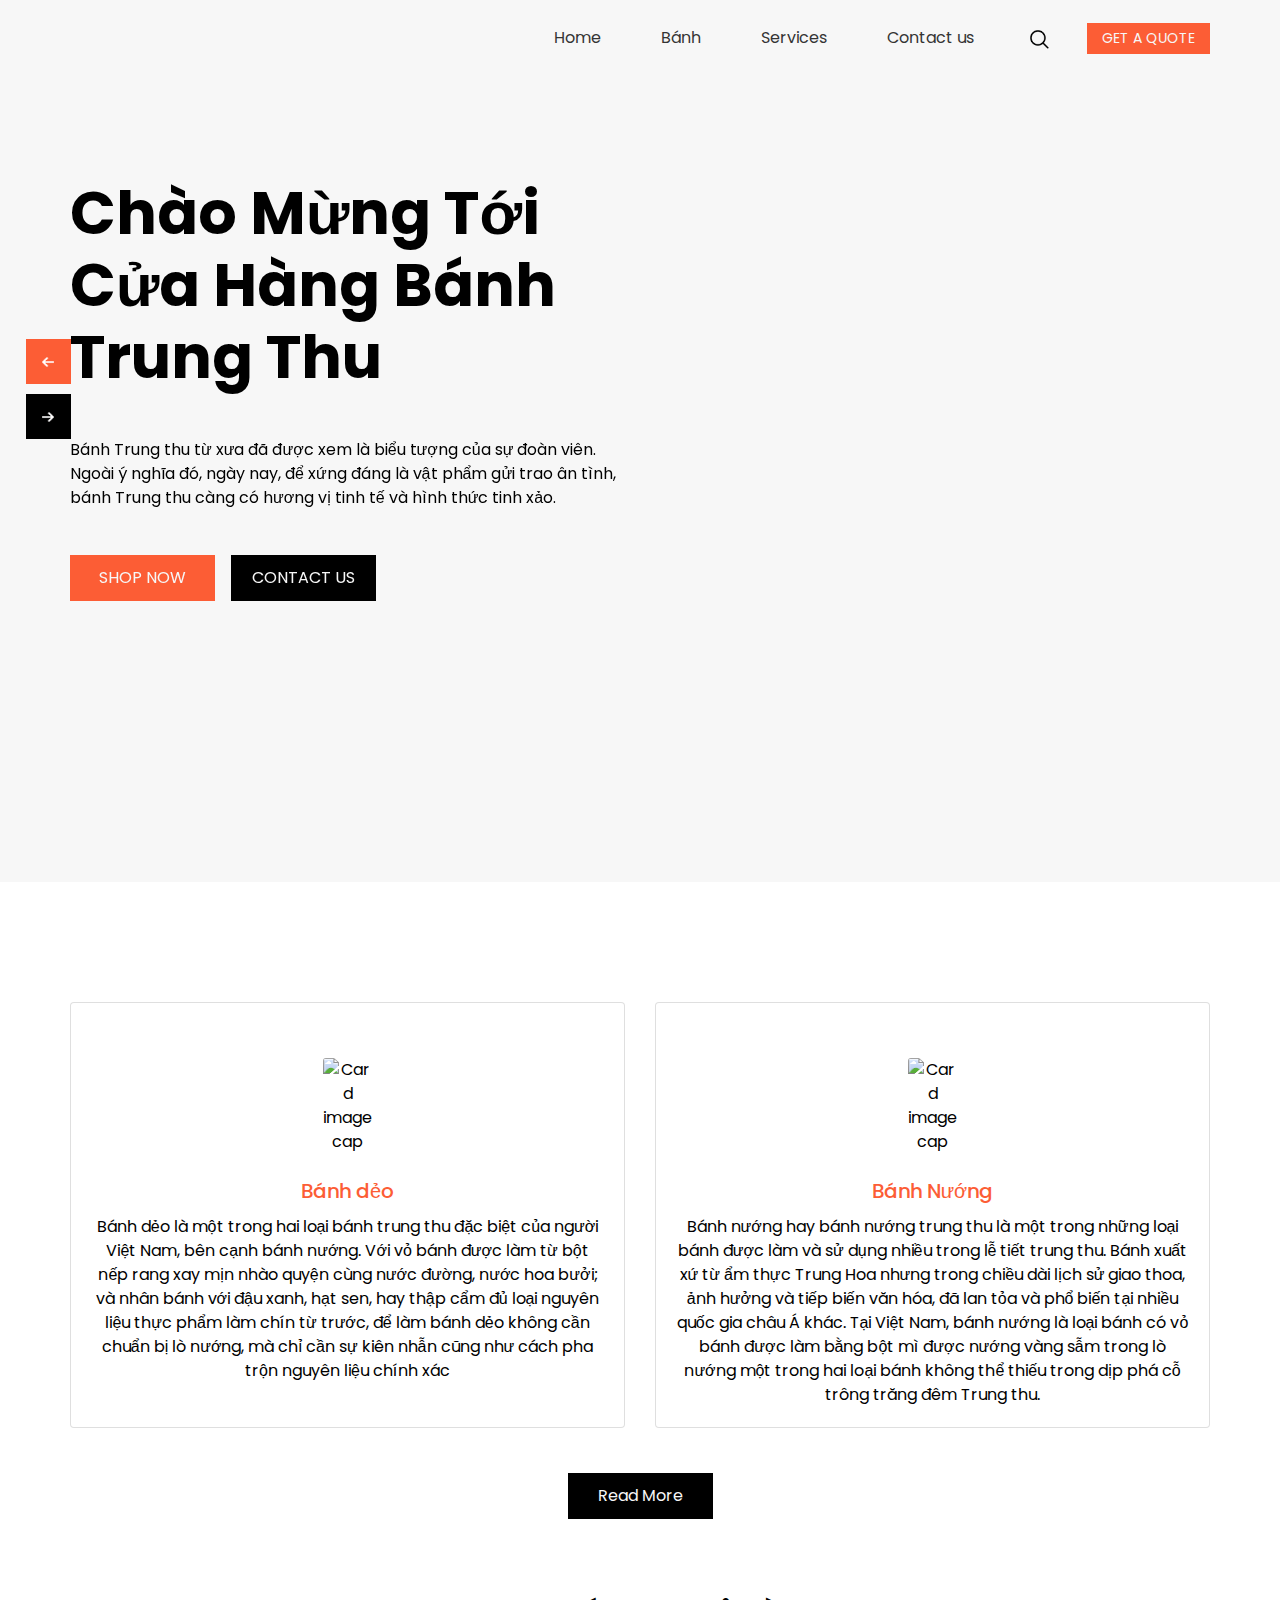
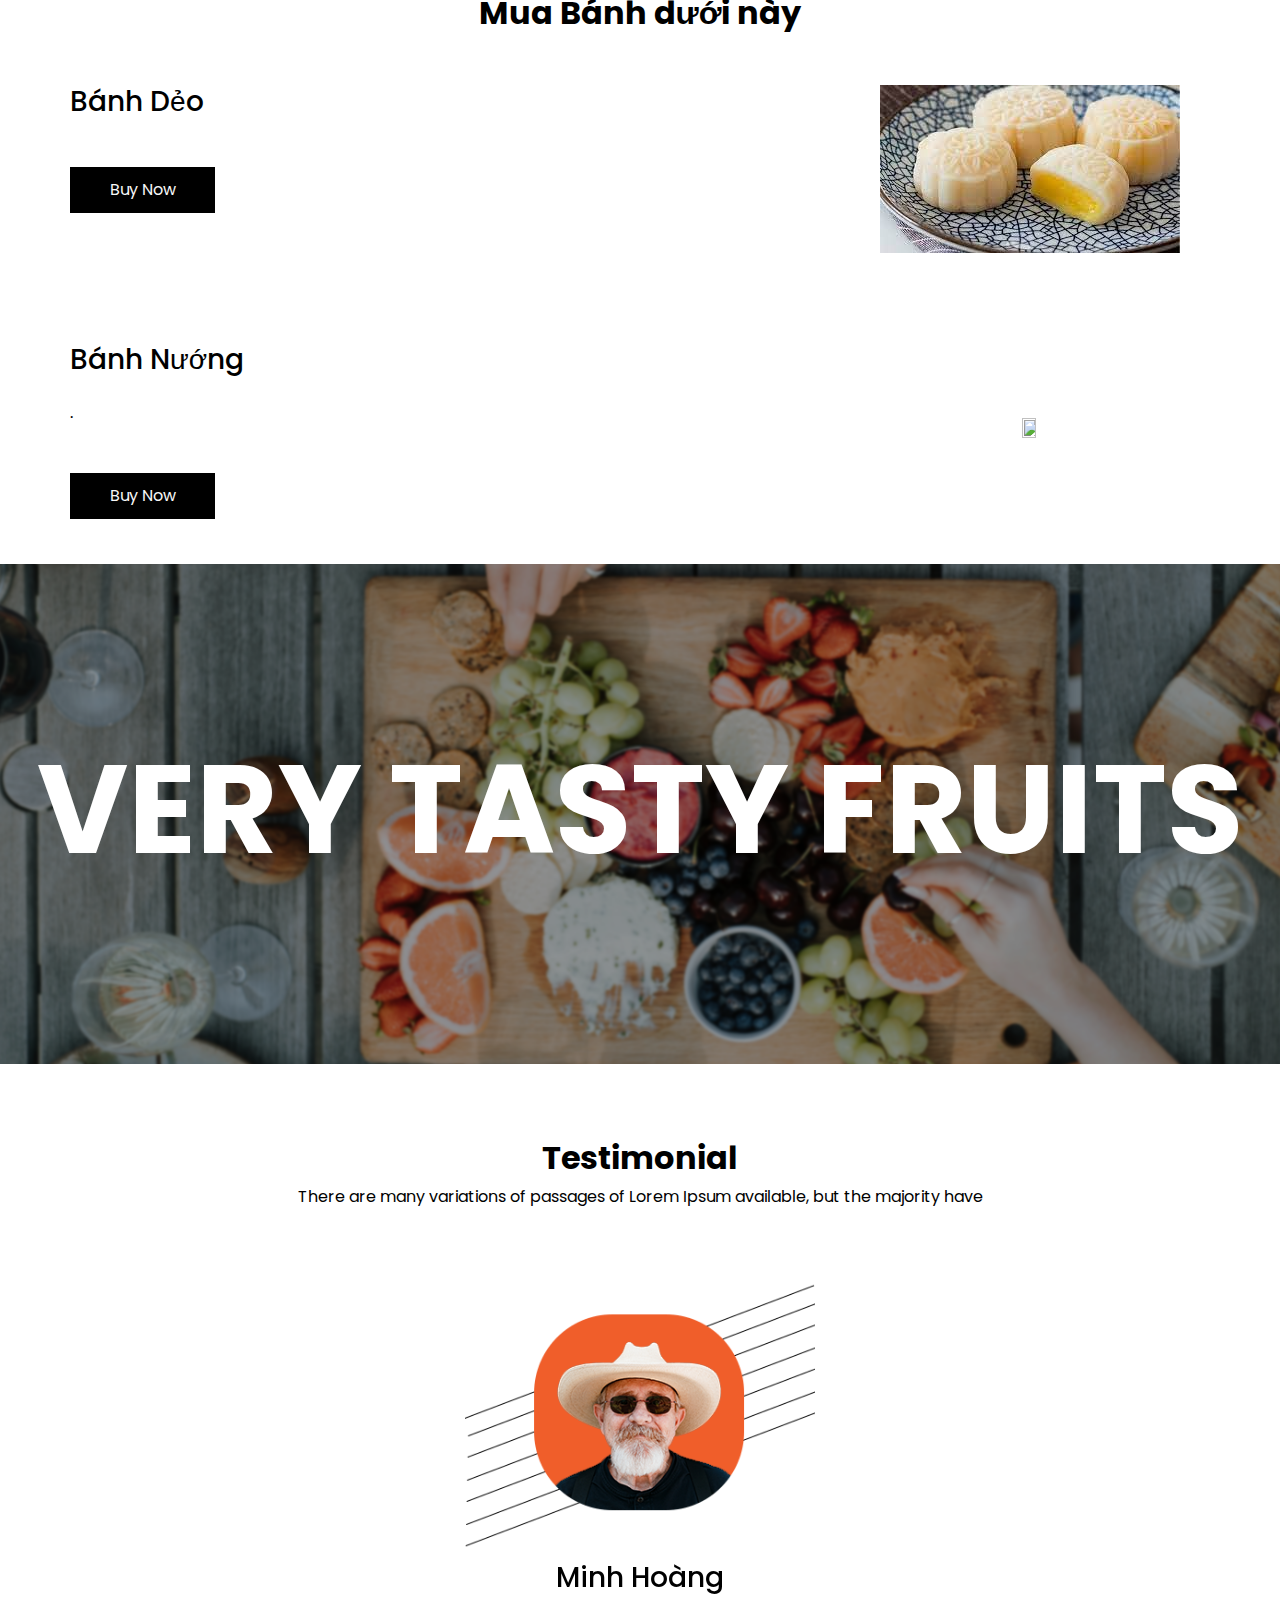
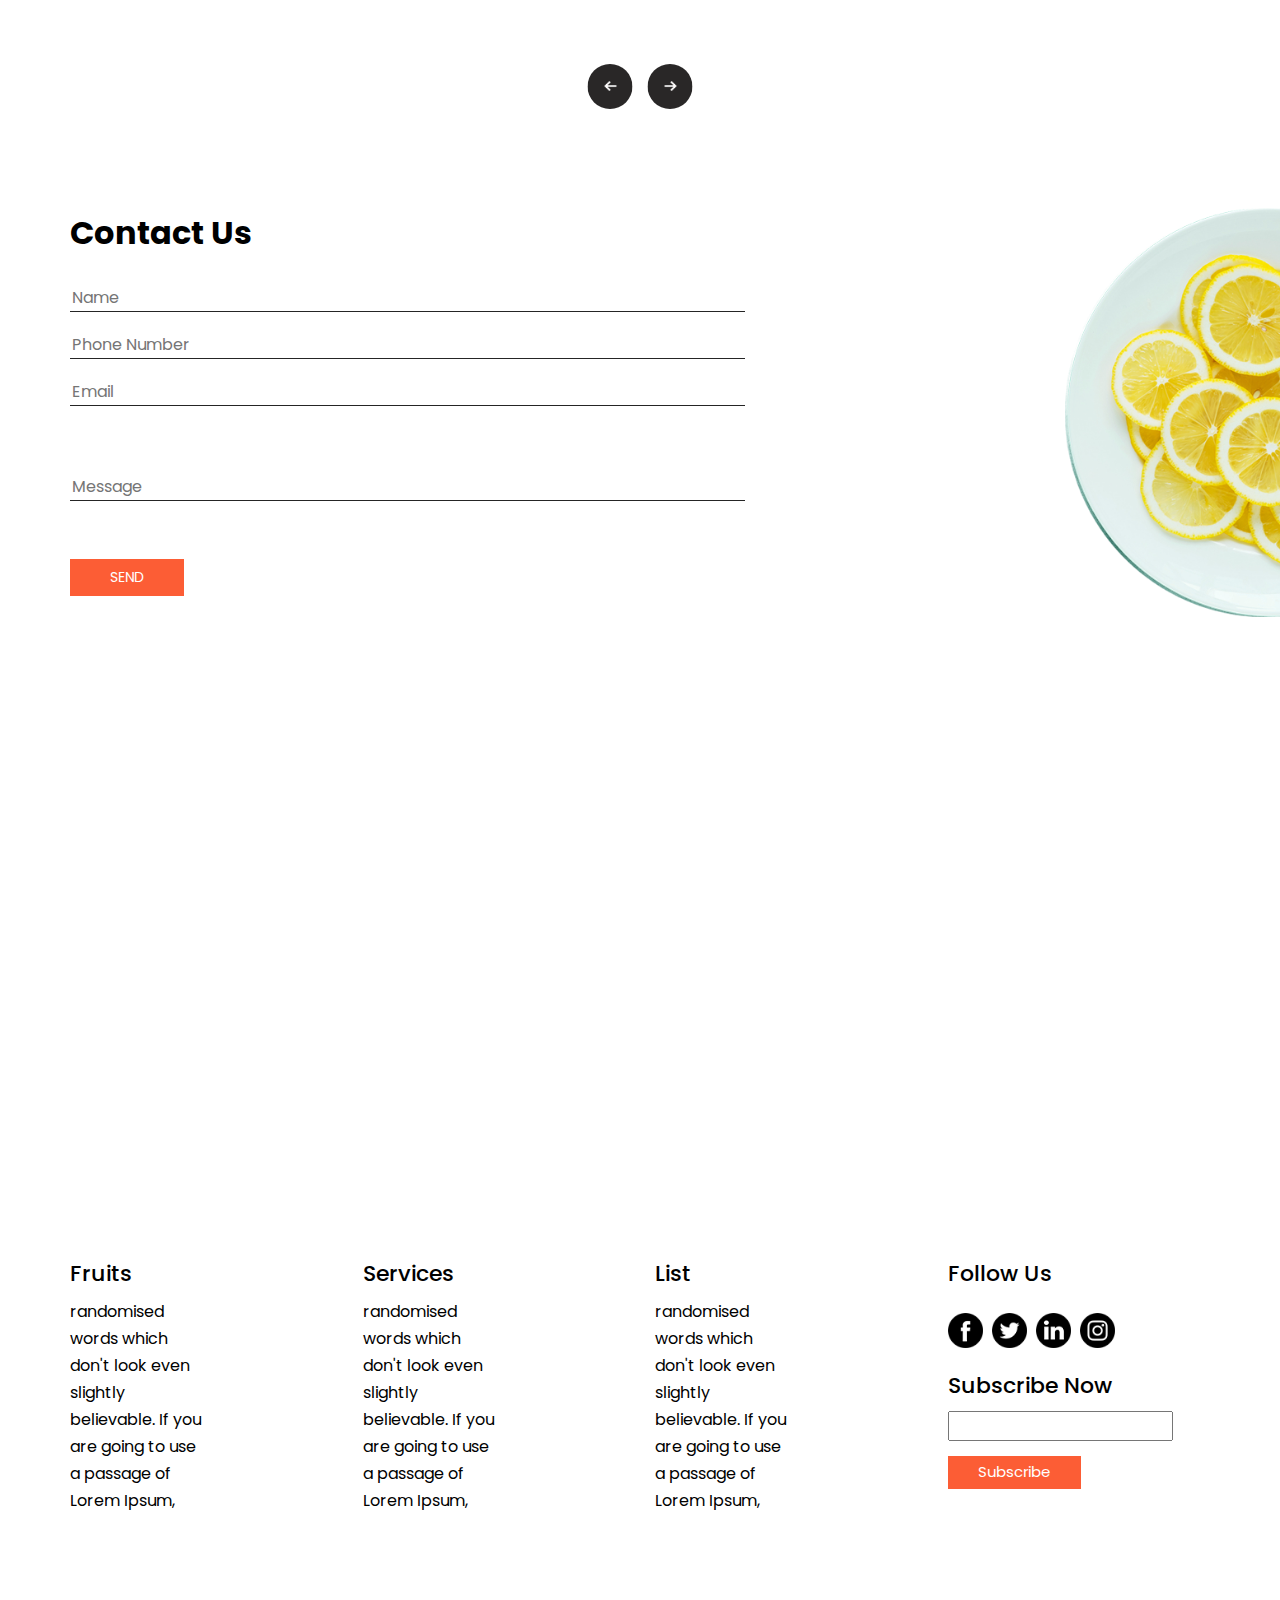
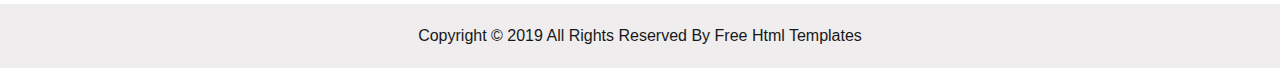
==== tropiko-html/index.html @ 0ce455b1 "new code ss11" ====
<!DOCTYPE html>
<html>

<head>
  <!-- Basic -->
  <meta charset="utf-8" />
  <meta http-equiv="X-UA-Compatible" content="IE=edge" />
  <!-- Mobile Metas -->
  <meta name="viewport" content="width=device-width, initial-scale=1, shrink-to-fit=no" />
  <!-- Site Metas -->
  <meta name="keywords" content="" />
  <meta name="description" content="" />
  <meta name="author" content="" />
  <link href="https://cdn.jsdelivr.net/npm/bootstrap@5.3.1/dist/css/bootstrap.min.css" rel="stylesheet"
    integrity="sha384-4bw+/aepP/YC94hEpVNVgiZdgIC5+VKNBQNGCHeKRQN+PtmoHDEXuppvnDJzQIu9" crossorigin="anonymous">
  <script src="https://cdn.jsdelivr.net/npm/bootstrap@5.3.1/dist/js/bootstrap.bundle.min.js"
    integrity="sha384-HwwvtgBNo3bZJJLYd8oVXjrBZt8cqVSpeBNS5n7C8IVInixGAoxmnlMuBnhbgrkm"
    crossorigin="anonymous"></script>


  <!-- slider stylesheet -->
  <link rel="stylesheet" type="text/css"
    href="https://cdnjs.cloudflare.com/ajax/libs/OwlCarousel2/2.1.3/assets/owl.carousel.min.css" />

  <!-- bootstrap core css -->
  <link rel="stylesheet" type="text/css" href="css/bootstrap.css" />

  <!-- fonts style -->
  <link href="https://fonts.googleapis.com/css?family=Poppins:400,700&display=swap" rel="stylesheet" />
  <!-- Custom styles for this template -->
  <link href="css/style.css" rel="stylesheet" />
  <!-- responsive style -->
  <link href="css/responsive.css" rel="stylesheet" />
</head>

<body>
  <div class="hero_area">
    <!-- header section strats -->
    <header class="header_section">
      <div class="container">
        <nav class="navbar navbar-expand-lg custom_nav-container pt-3">
          <a class="navbar-brand" href="index.html">

          </a>
          <button class="navbar-toggler" type="button" data-toggle="collapse" data-target="#navbarSupportedContent"
            aria-controls="navbarSupportedContent" aria-expanded="false" aria-label="Toggle navigation">
            <span class="navbar-toggler-icon"></span>
          </button>

          <div class="collapse navbar-collapse" id="navbarSupportedContent">
            <div class="d-flex ml-auto flex-column flex-lg-row align-items-center">
              <ul class="navbar-nav  ">
                <li class="nav-item active">
                  <a class="nav-link" href="index.html">Home <span class="sr-only">(current)</span></a>
                </li>
                <li class="nav-item">
                  <a class="nav-link" href="fruit.html"> Bánh</a>
                </li>
                <li class="nav-item">
                  <a class="nav-link" href="service.html"> Services </a>
                </li>
                <li class="nav-item">
                  <a class="nav-link" href="contact.html">Contact us</a>
                </li>
              </ul>
              <form class="form-inline my-2 my-lg-0 ml-0 ml-lg-4 mb-3 mb-lg-0">
                <button class="btn  my-2 my-sm-0 nav_search-btn" type="submit"></button>
              </form>
            </div>
            <div class="quote_btn-container ml-0 ml-lg-4 d-flex justify-content-center">
              <a href="">
                Get A quote
              </a>
            </div>
          </div>
        </nav>
      </div>
    </header>
    <!-- end header section -->
    <!-- slider section -->
    <section class=" slider_section position-relative">
      <div id="carouselExampleControls" class="carousel slide" data-ride="carousel">
        <div class="carousel-inner">
          <div class="carousel-item active">
            <div class="slider_item-box">
              <div class="slider_item-container">
                <div class="container">
                  <div class="row">
                    <div class="col-md-6">
                      <div class="slider_item-detail">
                        <div>
                          <h1>
                            Chào Mừng Tới <br />
                            Cửa Hàng Bánh Trung Thu
                          </h1>
                          <p>
                            Bánh Trung thu từ xưa đã được xem là biểu tượng của sự đoàn viên. Ngoài ý nghĩa đó, ngày
                            nay, để xứng đáng là vật phẩm gửi trao ân tình, bánh Trung thu càng có hương vị tinh tế và
                            hình thức tinh xảo.
                          </p>
                          <div class="d-flex">
                            <a href="" class="text-uppercase custom_orange-btn mr-3">
                              Shop Now
                            </a>
                            <a href="" class="text-uppercase custom_dark-btn">
                              Contact Us
                            </a>
                          </div>
                        </div>
                      </div>
                    </div>
                    <div class="col-md-6">
                      <div class="slider_img-box">
                        <div>
                          <img
                            src="https://designercomvn.s3.ap-southeast-1.amazonaws.com/wp-content/uploads/2017/08/26020137/nhan-thiet-ke-banner-trung-thu-gia-re-thu-hut-khach-hang8-768x432.jpg"
                            alt="" class="" />
                        </div>
                      </div>
                    </div>
                  </div>
                </div>
              </div>
            </div>
          </div>
          <div class="carousel-item">
            <div class="slider_item-box">
              <div class="slider_item-container">
                <div class="container">
                  <div class="row">
                    <div class="col-md-6">
                      <div class="slider_item-detail">
                        <div>
                          <h1>
                            Chào Mừng Tới <br />
                            Cửa Hàng Bánh Trung Thu
                          </h1>
                          <p>
                            Bánh Trung thu từ xưa đã được xem là biểu tượng của sự đoàn viên. Ngoài ý nghĩa đó, ngày
                            nay, để xứng đáng là vật phẩm gửi trao ân tình, bánh Trung thu càng có hương vị tinh tế và
                            hình thức tinh xảo.
                          </p>
                          <div class="d-flex">
                            <a href="" class="text-uppercase custom_orange-btn mr-3">
                              Shop Now
                            </a>
                            <a href="" class="text-uppercase custom_dark-btn">
                              Contact Us
                            </a>
                          </div>
                        </div>
                      </div>
                    </div>
                    <div class="col-md-6">
                      <div class="slider_img-box">
                        <div>
                          <img
                            src="https://media-cdn-v2.laodong.vn/Storage/NewsPortal/2022/9/7/1090088/Banh-Trung-Thu-16297.jpg"
                            alt="" class="" />
                        </div>
                      </div>
                    </div>
                  </div>
                </div>
              </div>
            </div>
          </div>
          <div class="carousel-item">
            <div class="slider_item-box">
              <div class="slider_item-container">
                <div class="container">
                  <div class="row">
                    <div class="col-md-6">
                      <div class="slider_item-detail">
                        <div>
                          <h1>
                            Chào Mừng Tới <br />
                            Cửa Hàng Bánh Trung Thu
                          </h1>
                          <p>
                            Bánh Trung thu từ xưa đã được xem là biểu tượng của sự đoàn viên. Ngoài ý nghĩa đó, ngày
                            nay, để xứng
                            đáng là vật phẩm gửi trao ân tình, bánh Trung thu càng có hương vị tinh tế và hình thức tinh
                            xảo.
                          </p>
                          <div class="d-flex">
                            <a href="" class="text-uppercase custom_orange-btn mr-3">
                              Shop Now
                            </a>
                            <a href="" class="text-uppercase custom_dark-btn">
                              Contact Us
                            </a>
                          </div>
                        </div>
                      </div>
                    </div>
                    <div class="col-md-6">
                      <div class="slider_img-box">
                        <div>
                          <img
                            src="https://photo-cms-tinnhanhchungkhoan.epicdn.me/w1200/Uploaded/2023/bpikpjik/2016_09_08/2_HQAZ.jpg"
                            alt="" class="" />
                        </div>
                      </div>
                    </div>
                  </div>
                </div>
              </div>
            </div>
          </div>
        </div>
        <div class="custom_carousel-control">
          <a class="carousel-control-prev" href="#carouselExampleControls" role="button" data-slide="prev">
            <span class="sr-only">Previous</span>
          </a>
          <a class="carousel-control-next" href="#carouselExampleControls" role="button" data-slide="next">
            <span class="sr-only">Next</span>
          </a>
        </div>
      </div>
    </section>

    <!-- end slider section -->
  </div>

  <!-- service section -->

  <section class="service_section layout_padding ">
    <div class="container">
      <div class=" layout_padding2">
        <div class="card-deck">
          <div class="card">
            <img class="card-img-top"
              src="https://designercomvn.s3.ap-southeast-1.amazonaws.com/wp-content/uploads/2017/08/26020137/nhan-thiet-ke-banner-trung-thu-gia-re-thu-hut-khach-hang8-768x432.jpg"
              alt="Card image cap" />
            <div class="card-body">
              <h5 class="card-title">Bánh dẻo</h5>
              <p class="card-text">
                Bánh dẻo là một trong hai loại bánh trung thu đặc biệt của người Việt Nam, bên cạnh bánh nướng. Với vỏ
                bánh được làm từ bột nếp rang xay mịn nhào quyện cùng nước đường, nước hoa bưởi; và nhân bánh với đậu
                xanh, hạt sen, hay thập cẩm đủ loại nguyên liệu thực phẩm làm chín từ trước, để làm bánh dẻo không cần
                chuẩn bị lò nướng, mà chỉ cần sự kiên nhẫn cũng như cách pha trộn nguyên liệu chính xác
              </p>
            </div>
          </div>
          <div class="card">
            <img class="card-img-top"
              src="https://huongvietmart.vn/wp-content/uploads/2022/06/anh-banh-trung-thu-dep-nhat-1.jpg"
              alt="Card image cap" />
            <div class="card-body">
              <h5 class="card-title">Bánh Nướng</h5>
              <p class="card-text">
                Bánh nướng hay bánh nướng trung thu là một trong những loại bánh được làm và sử dụng nhiều trong
                lễ tiết trung thu. Bánh xuất xứ từ ẩm thực Trung Hoa nhưng trong chiều dài lịch sử giao thoa, ảnh
                hưởng và tiếp biến văn hóa, đã lan tỏa và phổ biến tại nhiều quốc gia châu Á khác. Tại Việt Nam, bánh
                nướng là loại bánh có vỏ bánh được làm bằng bột mì được nướng vàng sẫm trong lò nướng một trong hai loại
                bánh không thể thiếu trong dịp phá cỗ trông trăng đêm Trung thu.
              </p>
            </div>
          </div>

        </div>
      </div>
      <div class="d-flex justify-content-center">
        <a href="" class="custom_dark-btn">
          Read More
        </a>
      </div>
    </div>
  </section>

  <!-- end service section -->

  <!-- fruits section -->

  <section class="fruit_section">
    <div class="container">
      <h2 class="custom_heading">Mua Bánh dưới này</h2>
      <div class="row layout_padding2">
        <div class="col-md-8">
          <div class="fruit_detail-box">
            <h3>
              Bánh Dẻo
            </h3>
            <p class="mt-4 mb-5">


            </p>
            <div>
              <a href="" class="custom_dark-btn">
                Buy Now
              </a>
            </div>
          </div>
        </div>
        <div class="col-md-4 d-flex justify-content-center align-items-center">
          <div class="fruit_img-box d-flex justify-content-center align-items-center">
            <img
              src="[data-uri]"
              alt="" class="banh-nuong" width="250px" />
          </div>
        </div>
      </div>
      <div class="row layout_padding2">
        <div class="col-md-8">
          <div class="fruit_detail-box">
            <h3>
              Bánh Nướng
            </h3>
            <p class="mt-4 mb-5">.

            </p>
            <div>
              <a href="" class="custom_dark-btn">
                Buy Now
              </a>
            </div>
          </div>
        </div>
        <div class="col-md-4 d-flex justify-content-center align-items-center">
          <div class="fruit_img-box d-flex justify-content-center ">
            <img src="https://huongvietmart.vn/wp-content/uploads/2022/06/anh-banh-trung-thu-dep-nhat-1.jpg" alt=""
              class="banh-deo" width="100px" />
          </div>
        </div>
      </div>

    </div>
  </section>

  <!-- end fruits section -->

  <!-- tasty section -->
  <section class="tasty_section">
    <div class="container_fluid">
      <h2>
        Very tasty fruits
      </h2>
    </div>
  </section>

  <!-- end tasty section -->

  <!-- client section -->

  <section class="client_section layout_padding">
    <div class="container">
      <h2 class="custom_heading">Testimonial</h2>
      <p class="custom_heading-text">
        There are many variations of passages of Lorem Ipsum available, but
        the majority have
      </p>
      <div>
        <div id="carouselExampleControls-2" class="carousel slide" data-ride="carousel">
          <div class="carousel-inner">
            <div class="carousel-item active">
              <div class="client_container layout_padding2">
                <div class="client_img-box">
                  <img src="images/client.png" alt="" />
                </div>
                <div class="client_detail">
                  <h3>
                    Minh Hoàng
                  </h3>
                  <p class="custom_heading-text">

                  </p>
                </div>
              </div>
            </div>
            <div class="carousel-item">
              <div class="client_container layout_padding2">
                <div class="client_img-box">
                  <img src="images/client.png" alt="" />
                </div>
                <div class="client_detail">
                  <h3>
                    Johnhex
                  </h3>
                  <p class="custom_heading-text">
                    There are many variations of passages of Lorem Ipsum
                    available, but the majority have suffered alteration in
                    some form, by injected humour, or randomised words which
                    don't look even sligh tly believable. If you are <br />
                    going to use a passage of Lorem Ipsum, you need to be sure
                  </p>
                </div>
              </div>
            </div>
            <div class="carousel-item">
              <div class="client_container layout_padding2">
                <div class="client_img-box">
                  <img src="images/client.png" alt="" />
                </div>
                <div class="client_detail">
                  <h3>
                    Johnhex
                  </h3>
                  <p class="custom_heading-text">
                    There are many variations of passages of Lorem Ipsum
                    available, but the majority have suffered alteration in
                    some form, by injected humour, or randomised words which
                    don't look even slightly believable. If you are <br />
                    going to use a passage of Lorem Ipsum, you need to be sure
                  </p>
                </div>
              </div>
            </div>
          </div>
          <div class="custom_carousel-control">
            <a class="carousel-control-prev" href="#carouselExampleControls-2" role="button" data-slide="prev">
              <span class="" aria-hidden="true"></span>
              <span class="sr-only">Previous</span>
            </a>
            <a class="carousel-control-next" href="#carouselExampleControls-2" role="button" data-slide="next">
              <span class="" aria-hidden="true"></span>
              <span class="sr-only">Next</span>
            </a>
          </div>

        </div>
      </div>
    </div>
  </section>

  <!-- end client section -->

  <!-- contact section -->
  <section class="contact_section layout_padding">
    <div class="container">
      <h2 class="font-weight-bold">
        Contact Us
      </h2>
      <div class="row">
        <div class="col-md-8 mr-auto">
          <form action="">
            <div class="contact_form-container">
              <div>
                <div>
                  <input type="text" placeholder="Name">
                </div>
                <div>
                  <input type="text" placeholder="Phone Number">
                </div>
                <div>
                  <input type="email" placeholder="Email">
                </div>

                <div class="mt-5">
                  <input type="text" placeholder="Message">
                </div>
                <div class="mt-5">
                  <button type="submit">
                    send
                  </button>
                </div>
              </div>

            </div>

          </form>
        </div>
      </div>
    </div>
  </section>
  <!-- end contact section -->


  <!-- map section -->
  <section class="map_section">
    <div id="map" class="h-100 w-100 ">
    </div>
  </section>

  <!-- end map section -->

  <section class="info_section layout_padding">
    <div class="container">
      <div class="row">
        <div class="col-md-3">
          <h5>
            Fruits
          </h5>
          <ul>
            <li>
              randomised
            </li>
            <li>
              words which
            </li>
            <li>
              don't look even
            </li>
            <li>
              slightly
            </li>
            <li>
              believable. If you
            </li>
            <li>
              are going to use
            </li>
            <li>
              a passage of
            </li>
            <li>
              Lorem Ipsum,
            </li>
          </ul>
        </div>
        <div class="col-md-3">
          <h5>
            Services
          </h5>
          <ul>
            <li>
              randomised
            </li>
            <li>
              words which
            </li>
            <li>
              don't look even
            </li>
            <li>
              slightly
            </li>
            <li>
              believable. If you
            </li>
            <li>
              are going to use
            </li>
            <li>
              a passage of
            </li>
            <li>
              Lorem Ipsum,
            </li>
          </ul>
        </div>
        <div class="col-md-3">
          <h5>
            List
          </h5>
          <ul>
            <li>
              randomised
            </li>
            <li>
              words which
            </li>
            <li>
              don't look even
            </li>
            <li>
              slightly
            </li>
            <li>
              believable. If you
            </li>
            <li>
              are going to use
            </li>
            <li>
              a passage of
            </li>
            <li>
              Lorem Ipsum,
            </li>
          </ul>
        </div>
        <div class="col-md-3">
          <div class="social_container">
            <h5>
              Follow Us
            </h5>
            <div class="social-box">
              <a href="">
                <img src="images/fb.png" alt="">
              </a>

              <a href="">
                <img src="images/twitter.png" alt="">
              </a>
              <a href="">
                <img src="images/linkedin.png" alt="">
              </a>
              <a href="">
                <img src="images/instagram.png" alt="">
              </a>
            </div>
          </div>
          <div class="subscribe_container">
            <h5>
              Subscribe Now
            </h5>
            <div class="form_container">
              <form action="">
                <input type="email">
                <button type="submit">
                  Subscribe
                </button>
              </form>
            </div>
          </div>
        </div>
      </div>
    </div>
  </section>



  <!-- footer section -->
  <section class="container-fluid footer_section">
    <p>
      Copyright &copy; 2019 All Rights Reserved By
      <a href="https://html.design/">Free Html Templates</a>
    </p>
  </section>
  <!-- footer section -->

  <script type="text/javascript" src="js/jquery-3.4.1.min.js"></script>
  <script type="text/javascript" src="js/bootstrap.js"></script>

  <script>
    // This example adds a marker to indicate the position of Bondi Beach in Sydney,
    // Australia.
    function initMap() {
      var map = new google.maps.Map(document.getElementById('map'), {
        zoom: 11,
        center: {
          lat: 40.645037,
          lng: -73.880224
        },
      });

      var image = 'images/maps-and-flags.png';
      var beachMarker = new google.maps.Marker({
        position: {
          lat: 40.645037,
          lng: -73.880224
        },
        map: map,
        icon: image
      });
    }
  </script>
  <!-- google map js -->
  <script src="https://maps.googleapis.com/maps/api/js?key=AIzaSyA8eaHt9Dh5H57Zh0xVTqxVdBFCvFMqFjQ&callback=initMap">
  </script>
  <!-- end google map js -->
</body>

</html>
---- tropiko-html/css/style.css ----
body {
  font-family: 'Poppins', sans-serif;
  color: #000000;
  background-color: #ffffff;
}

.layout_padding {
  padding: 75px 0;
}

.layout_padding2 {
  padding: 45px 0;
}

.layout_padding2-top {
  padding-top: 45px;
}


.layout_padding2-bottom {
  padding-bottom: 45px;
}

.layout_padding-top {
  padding-top: 75px;
}

.layout_padding-bottom {
  padding-bottom: 75px;
}


.custom_dark-btn,
.custom_orange-btn {
  display: inline-block;
  padding: 10px 0;
  text-align: center;
  width: 145px;
  outline: none;
  color: #f7f7f7;
  border: 1px solid transparent;
}

.custom_dark-btn {
  background-color: #000000;
}

.custom_dark-btn:hover {
  border: 1px solid #000000;
  color: #000000;
  background-color: transparent;
}

.custom_orange-btn {
  background-color: #fc5d35;
}

.custom_orange-btn:hover {
  border: 1px solid #fc5d35;
  color: #fc5d35;
  background-color: transparent;
}

.custom_heading {
  text-align: center;
  font-weight: bold;
}

.custom_heading-text {
  text-align: center;
}


/*header section*/
.hero_area {
  height: 98vh;
  background-color: #f7f7f7;
}

.hero_area.sub_pages {
  height: auto;
}

.header_section {}

.header_section .container-fluid {
  padding-right: 25px;
  padding-left: 25px;
}

.header_section .nav_container {
  margin: 0 auto;
}

.custom_nav-container.navbar-expand-lg .navbar-nav .nav-link {
  padding: 10px 30px;
  color: #343434;
  text-align: center
}

a,
a:hover,
a:focus {
  text-decoration: none;
}

a:hover,
a:focus {
  color: initial;
}

.btn,
.btn:focus {
  outline: none !important;
  box-shadow: none;
}



.navbar-brand,
.navbar-brand:hover {
  text-transform: uppercase;
  font-weight: bold;
  font-size: 24px;
  color: #fafcfd;
}

.custom_nav-container .nav_search-btn {
  background-image: url(../images/search-icon.png);

  background-size: 22px;
  background-repeat: no-repeat;
  background-position-y: 7px;
  width: 35px;
  height: 35px;
  padding: 0;
  border: none;
}

.navbar-brand {
  display: flex;
  align-items: center;
}

.navbar-brand img {
  width: 45px;
  margin-right: 5px;
}

.navbar-brand span {
  font-size: 20px;
  font-weight: 700;
  color: #2e2e2d;
  margin-top: 5px;
}

.custom_nav-container {
  z-index: 99999;
  padding: 15px 0;
}

.custom_nav-container .navbar-toggler {
  outline: none;
}

.custom_nav-container .navbar-toggler .navbar-toggler-icon {
  background-image: url(../images/menu.png);
  background-size: 55px;
}

.quote_btn-container a {
  display: inline-block;
  padding: 5px 15px;
  background-color: #fc5d35;
  color: #f7f7f7;
  font-size: 14px;
  text-transform: uppercase;
}

/*end header section*/

/* slider section */
.slider_section {
  padding-top: 8%;
}

.slider_item-box {
  width: 100%;
  height: 100%;
}

.slider_item-box .container {
  height: 100%;
}

.slider_img-box {
  width: 85%;
  margin: 0 auto;
}

.slider_img-box img {
  width: 100%;
}

.slider_item-container {
  display: flex;
  align-items: center;
  width: 100%;
  height: 100%;
  background-repeat: no-repeat;
}

.slider_item-container .slider_item-detail {}

.slider_item-detail h1 {
  font-weight: 700;
  font-size: 60px;
  width: 95%;
}

.slider_item-detail p {
  margin: 45px 0;
}

.slider_call-btn {
  display: inline-block;
  padding: 8px 20px;
  background-color: #edb040;
  color: #fefdfd;
  border-radius: 20px;
}

.slider_section #carouselExampleControls,
.carousel-inner,
.carousel-item {
  height: 100%;
}

.slider_section .custom_carousel-control {
  position: absolute;
  top: 50%;
  left: 2%;
  width: 105px;
  transform: translateY(-50%);
}

.slider_section .custom_carousel-control .carousel-control-prev,
.slider_section .custom_carousel-control .carousel-control-next {
  margin: 10px 0;
  position: relative;
  width: 45px;
  height: 45px;
  border: none;
  opacity: 1;
  background-repeat: no-repeat;
  background-size: 12px;
  background-position: center;
}

.slider_section .custom_carousel-control .carousel-control-prev {
  background-image: url(../images/prev.png);
  background-color: #fc5d35;
}

.slider_section .custom_carousel-control .carousel-control-next {
  background-image: url(../images/next.png);
  background-color: #000000;
}

/* end slider section */


/* service section */
.service_section .card .card-img-top {
  width: 50px;
  margin: 55px auto 5px auto;
}

.service_section .card {
  text-align: center;
  box-sizing: border-box;
  position: relative;
}

.service_section .card .card-title {
  color: #fc5d35;

}

.service_section .card::after {
  content: "";
  position: absolute;
  width: 100%;
  height: 7px;
  background-color: transparent;
}

.service_section .card:hover {
  cursor: pointer;
  border: none;
  border-radius: 0;
  -webkit-box-shadow: 0px 1px 4px 0px rgba(0, 0, 0, 0.2);
  -moz-box-shadow: 0px 1px 4px 0px rgba(0, 0, 0, 0.2);
  box-shadow: 0px 1px 4px 0px rgba(0, 0, 0, 0.2);

}

.service_section .card:hover::after {
  background-color: #fc5d35;
}

/* end service section */






/* tasty section */

.tasty_section {
  width: 100%;
  height: 500px;
  background-image: url(../images/tasty-image.png);
  background-repeat: no-repeat;
  background-size: cover;
  display: flex;
  justify-content: center;
  align-items: center;

}

.tasty_section h2 {
  font-size: 125px;
  text-align: center;
  font-weight: bold;
  color: #ffffff;
  text-transform: uppercase;
}

/* end tasty section */

/* client section */
.client_container {
  display: flex;
  flex-direction: column;
  justify-content: center;
  align-items: center;
}

.client_img-box {
  width: 350px;
}

.client_img-box img {
  width: 100%
}

.client_container h3 {
  text-align: center;
  margin-bottom: 25px;
}


.client_section .custom_carousel-control {
  position: absolute;
  top: 100%;
  left: 50%;
  width: 105px;
  transform: translateX(-50%);
}

.client_section .custom_carousel-control .carousel-control-prev,
.client_section .custom_carousel-control .carousel-control-next {
  width: 45px;
  height: 45px;
  border: none;
  border-radius: 100%;
  opacity: 1;
  background-repeat: no-repeat;
  background-size: 12px;
  background-position: center;
  background-color: #292727;
}

.client_section .custom_carousel-control .carousel-control-prev:hover,
.client_section .custom_carousel-control .carousel-control-next:hover {
  background-color: #fc5d35;
}

.client_section .custom_carousel-control .carousel-control-prev {
  background-image: url(../images/prev.png);
}

.client_section .custom_carousel-control .carousel-control-next {
  background-image: url(../images/next.png);
}

/* end client section */

/* contact section */

.contact_section {
  background-image: url(../images/orange-dish.png);
  background-repeat: no-repeat;
  background-size: 215px;
  background-position: right center;
}

.contact_section input {
  border: none;
  outline: none;
  border-bottom: .8px solid #252525;
  width: 90%;
  margin: 10px 0;
}

.contact_form-container {
  padding: 15px 0 15px 0;

}

.contact_form-container button {
  border: none;
  background-color: #fc5d35;
  color: #fff;
  padding: 8px 40px;
  text-transform: uppercase;
  font-size: 14px;
}


/* contact section */

/* map section */
.map_section {
  height: 500px;
}


/* end map section */

/* info section */
.info_section ul {
  padding: 0;
}

.info_section ul li {
  list-style-type: none;
  margin: 3px 0;

}

.info_section h5 {
  margin-bottom: 12px;
  font-size: 22px;
}

.info_section .social-box {
  margin: 25px 0;
}

.info_section .social-box img {
  width: 35px;
  margin-right: 5px;
}

.info_section .form_container input {
  width: 225px;
  height: 30px;
}

.info_section .form_container button {
  background-color: #fc5d35;
  border: none;
  outline: none;
  color: #fff;
  padding: 5px 30px;
  margin-top: 15px;
  font-size: 15px;
}

/* end info section */


/* footer section*/

.footer_section {
  background-color: #efeded;
  padding: 20px 0;
  font-family: "Roboto", sans-serif;
}

.footer_section p {
  color: #191818;
  margin: 0;
  text-align: center;
}

.footer_section a {
  color: #191818;
}

/* end footer section*/

.banh-deo {
  width: 85%;
  height: 10%;
}
.col-md-4 d-flex justify-content-center align-items-center{
  width: 100px;
  height: 500px;
}


.banh-nuong{
  width: 100%;
  height: 100%;
}
---- tropiko-html/css/responsive.css ----
@media (max-width: 1120px) {
    .hero_area {
        height: auto;
    }

    .slider_section {
        padding: 50px 0;

    }
}

@media (max-width: 992px) {
    .custom_nav-container .nav_search-btn {
        background-position: center;
    }

    .service_section .card-deck {

        flex-direction: column;

    }

    .service_section .card-deck .card {
        margin-bottom: 25px;
    }
}

@media (max-width: 768px) {

    .slider_img-box {

        width: 85%;
        margin: 65px auto;

    }

    .slider_section .custom_carousel-control {

        position: absolute;
        top: 100%;
        left: 50%;
        width: 105px;
        transform: translate(-50%, -50%);
        display: flex;
        justify-content: space-between;

    }

    .fruit_section .fruit_detail-box {

        margin-bottom: 40px;
        text-align: center;

    }

    .fruit_detail-box>div {

        display: flex;
        justify-content: center;

    }

    .contact_section {
        background-size: 105px;
    }

    .contact_section input {

        background-color: transparent;

    }

    .info_section .col-md-3 {
        text-align: center;
    }

    .info_section .col-md-3:not(:nth-last-child(1)) {

        margin-bottom: 35px;
    }

    .tasty_section h2 {

        font-size: 80px;
    }
}

@media (max-width: 576px) {
    .slider_item-container .slider_item-detail {

        text-align: center;

    }

    .slider_item-container .slider_item-detail .d-flex {

        justify-content: center;

    }
}

@media (max-width: 480px) {}

@media (max-width: 400px) {}

@media (max-width: 360px) {}

@media (min-width: 1200px) {
    .container {
        max-width: 1170px;
    }

}
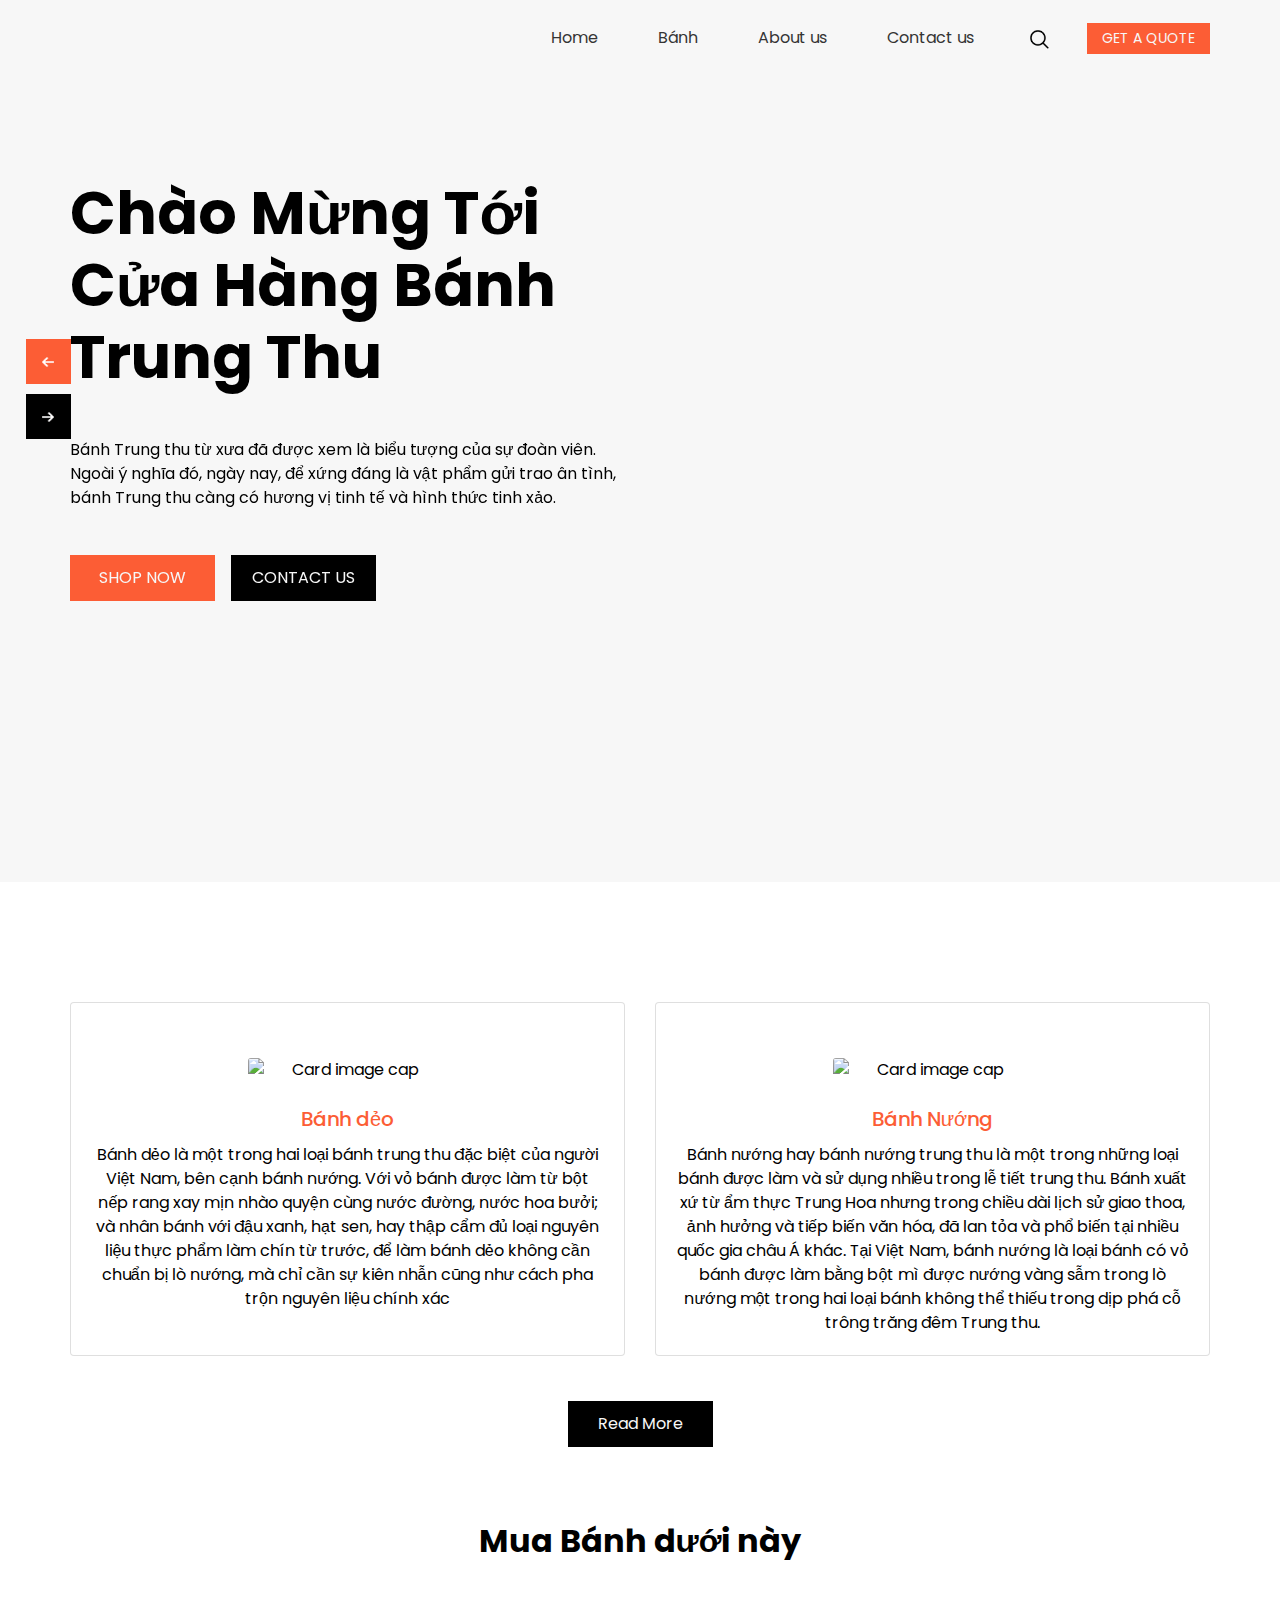
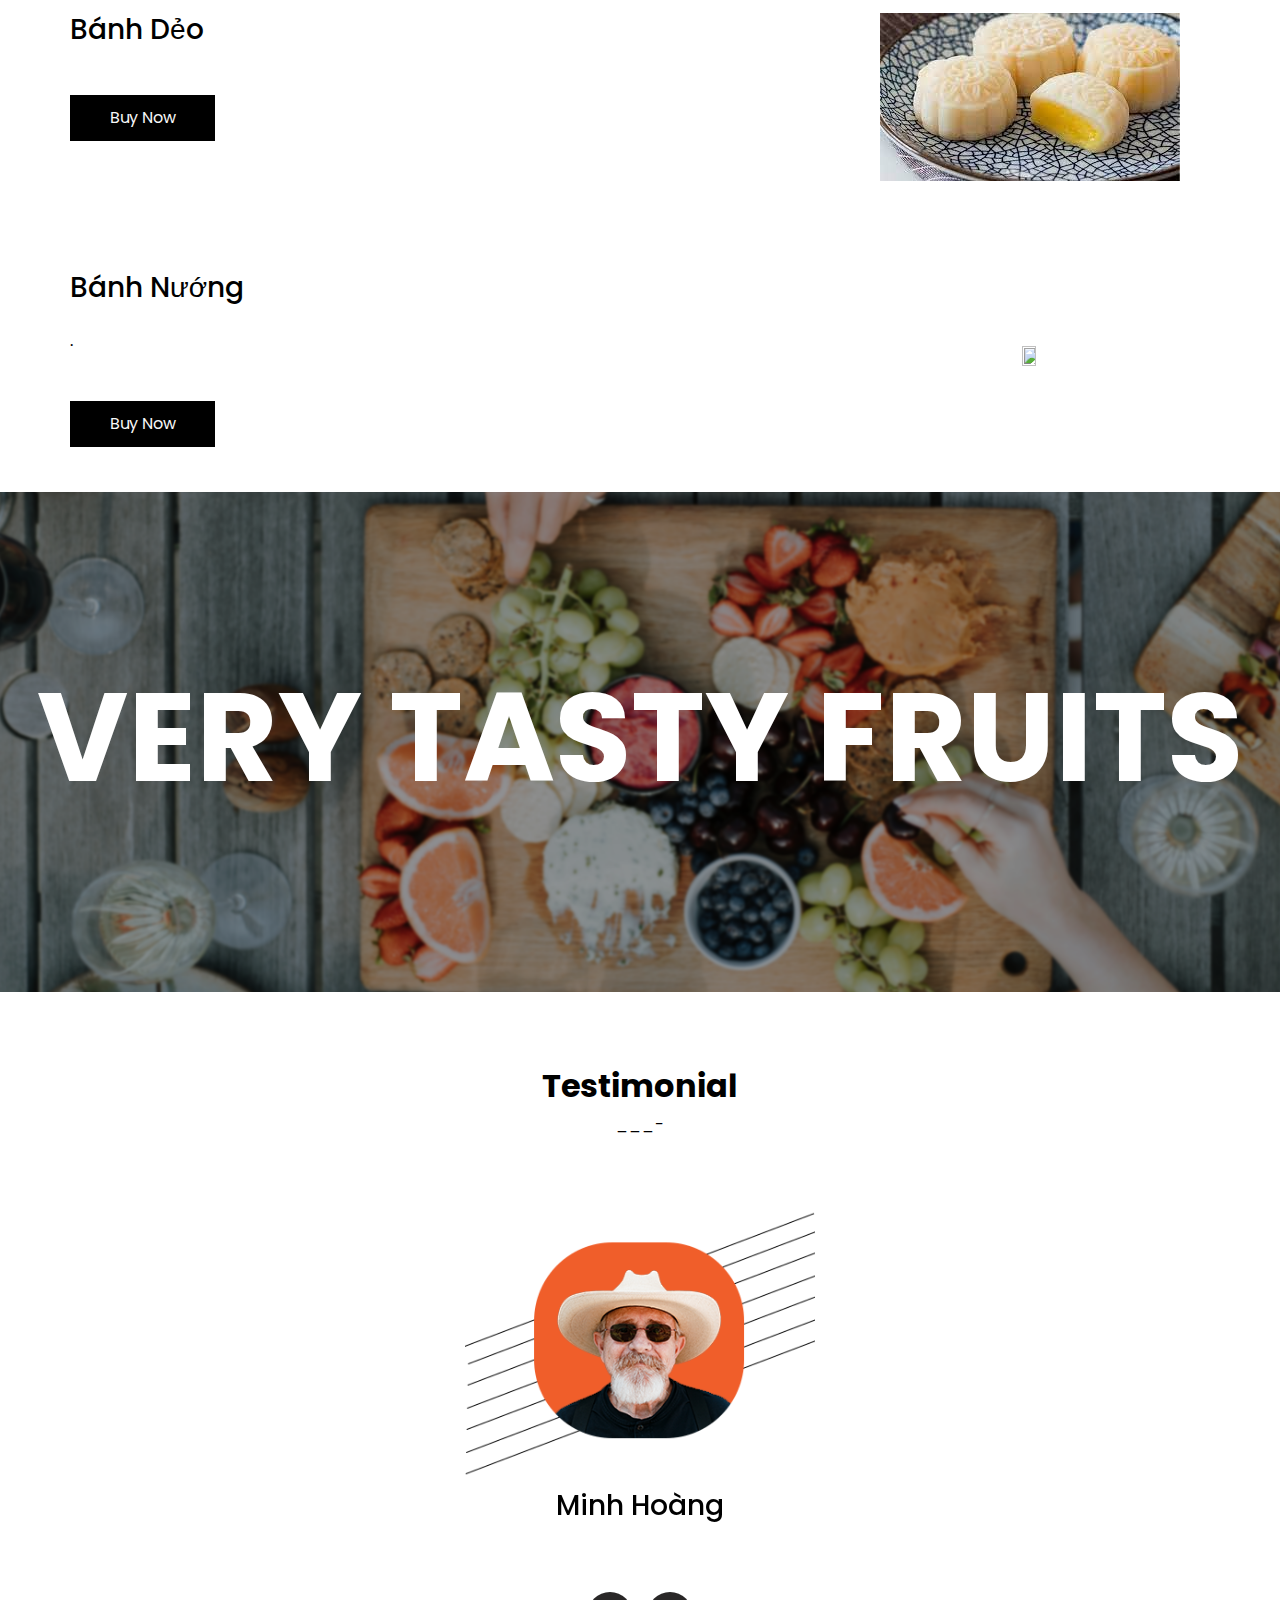
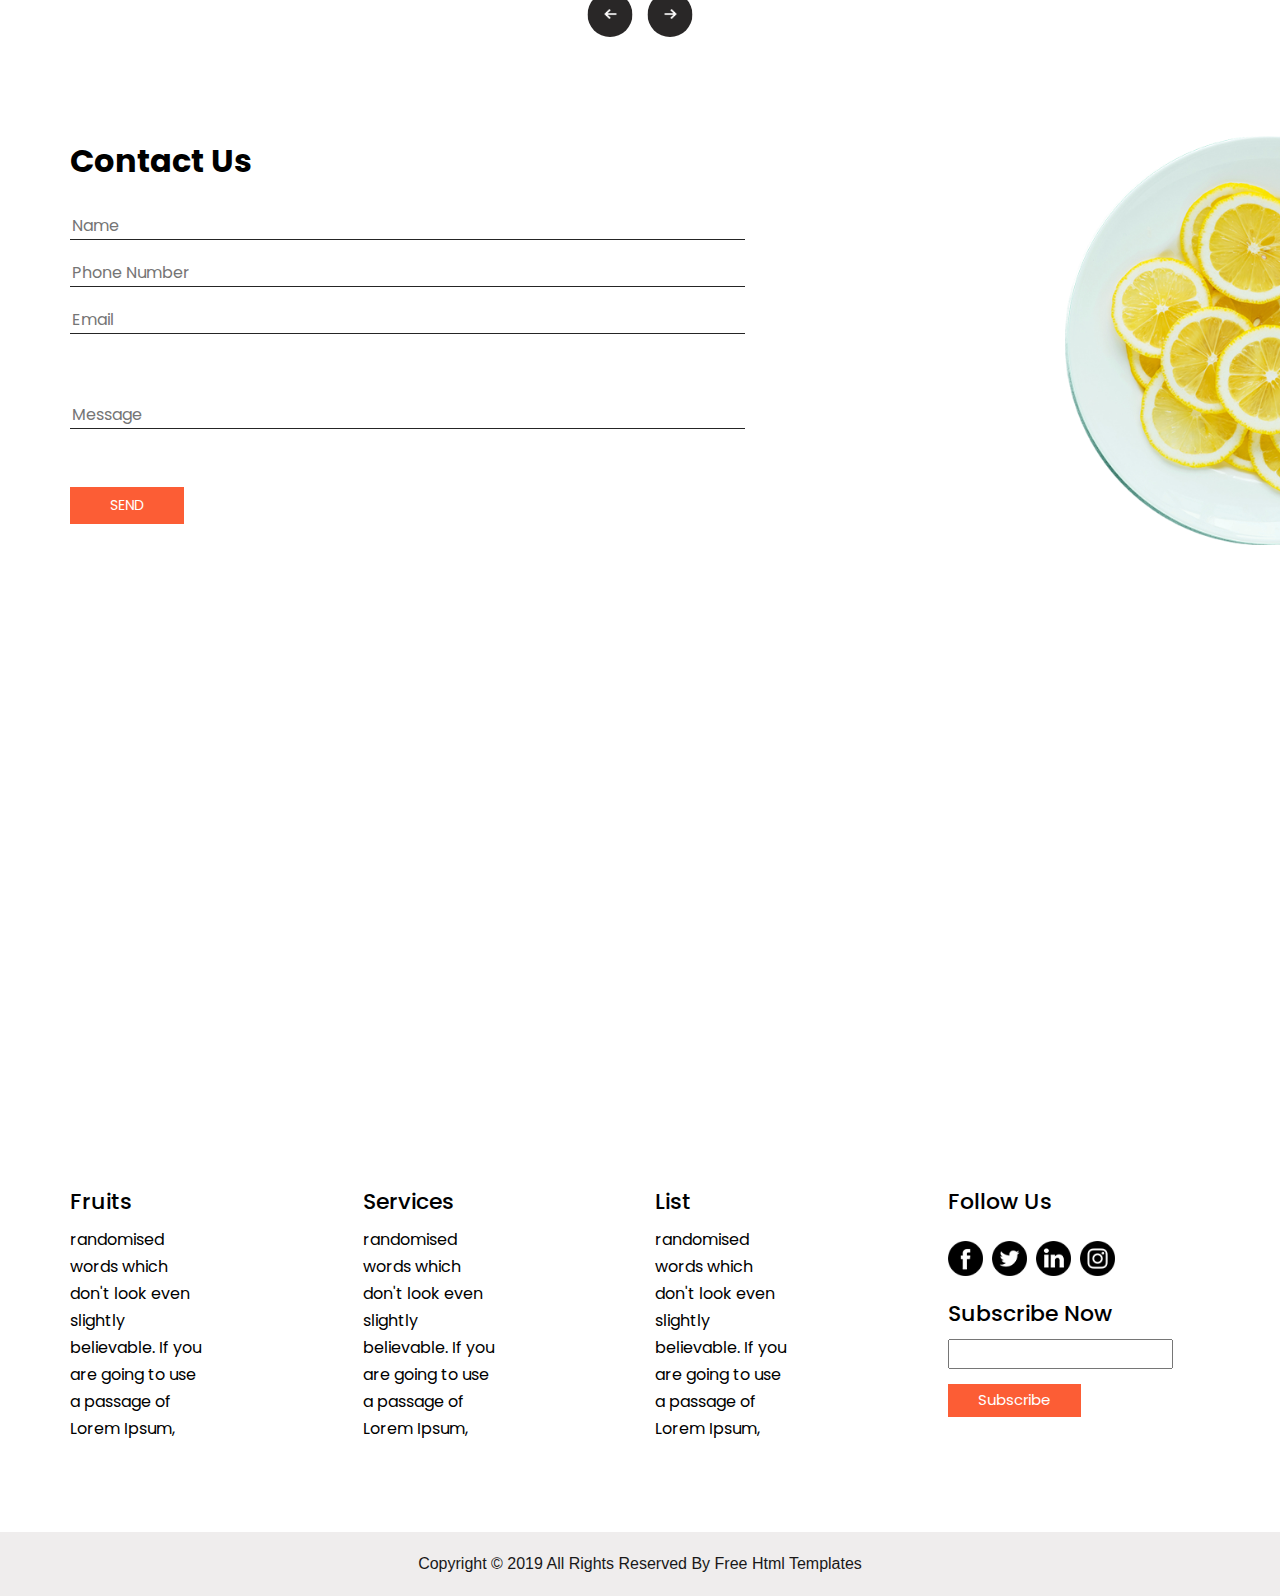
==== commit cea61be8: "push" ====
--- a/tropiko-html/index.html
+++ b/tropiko-html/index.html
@@ -57,7 +57,7 @@
                   <a class="nav-link" href="fruit.html"> Bánh</a>
                 </li>
                 <li class="nav-item">
-                  <a class="nav-link" href="service.html"> Services </a>
+                  <a class="nav-link" href="service.html"> About us </a>
                 </li>
                 <li class="nav-item">
                   <a class="nav-link" href="contact.html">Contact us</a>
@@ -273,56 +273,63 @@
 
   <!-- fruits section -->
 
-  <section class="fruit_section">
-    <div class="container">
-      <h2 class="custom_heading">Mua Bánh dưới này</h2>
-      <div class="row layout_padding2">
-        <div class="col-md-8">
-          <div class="fruit_detail-box">
-            <h3>
-              Bánh Dẻo
-            </h3>
-            <p class="mt-4 mb-5">
-
-
-            </p>
-            <div>
-              <a href="" class="custom_dark-btn">
-                Buy Now
-              </a>
-            </div>
-          </div>
-        </div>
-        <div class="col-md-4 d-flex justify-content-center align-items-center">
-          <div class="fruit_img-box d-flex justify-content-center align-items-center">
-            <img
-              src="[data-uri]"
-              alt="" class="banh-nuong" width="250px" />
-          </div>
-        </div>
-      </div>
-      <div class="row layout_padding2">
-        <div class="col-md-8">
-          <div class="fruit_detail-box">
-            <h3>
-              Bánh Nướng
-            </h3>
-            <p class="mt-4 mb-5">.
-
-            </p>
-            <div>
-              <a href="" class="custom_dark-btn">
-                Buy Now
-              </a>
-            </div>
-          </div>
-        </div>
-        <div class="col-md-4 d-flex justify-content-center align-items-center">
-          <div class="fruit_img-box d-flex justify-content-center ">
-            <img src="https://huongvietmart.vn/wp-content/uploads/2022/06/anh-banh-trung-thu-dep-nhat-1.jpg" alt=""
-              class="banh-deo" width="100px" />
-          </div>
-        </div>
+  
+    
+      <!-- end service section -->
+    
+      <!-- fruits section -->
+    
+      <section class="fruit_section">
+        <div class="container">
+          <h2 class="custom_heading">Mua Bánh dưới này</h2>
+          <div class="row layout_padding2">
+            <div class="col-md-8">
+              <div class="fruit_detail-box">
+                <h3>
+                  Bánh Dẻo
+                </h3>
+                <p class="mt-4 mb-5">
+    
+    
+                </p>
+                <div>
+                  <a href="" class="custom_dark-btn">
+                    Buy Now
+                  </a>
+                </div>
+              </div>
+            </div>
+            <div class="col-md-4 d-flex justify-content-center align-items-center">
+              <div class="fruit_img-box d-flex justify-content-center align-items-center">
+                <img
+                  src="[data-uri]"
+                  alt="" class="banh-nuong" width="250px" />
+              </div>
+            </div>
+          </div>
+          <div class="row layout_padding2">
+            <div class="col-md-8">
+              <div class="fruit_detail-box">
+                <h3>
+                  Bánh Nướng
+                </h3>
+                <p class="mt-4 mb-5">.
+    
+                </p>
+                <div>
+                  <a href="./fruit.html" class="custom_dark-btn">
+                    Buy Now
+                  </a>
+                </div>
+              </div>
+            </div>
+            <div class="col-md-4 d-flex justify-content-center align-items-center">
+              <div class="fruit_img-box d-flex justify-content-center ">
+                <img src="https://huongvietmart.vn/wp-content/uploads/2022/06/anh-banh-trung-thu-dep-nhat-1.jpg" alt=""
+                  class="banh-deo" width="100px" />
+              </div>
+            </div>
+          </div>
       </div>
 
     </div>
@@ -347,8 +354,7 @@
     <div class="container">
       <h2 class="custom_heading">Testimonial</h2>
       <p class="custom_heading-text">
-        There are many variations of passages of Lorem Ipsum available, but
-        the majority have
+       ___- 
       </p>
       <div>
         <div id="carouselExampleControls-2" class="carousel slide" data-ride="carousel">
--- a/tropiko-html/css/style.css
+++ b/tropiko-html/css/style.css
@@ -272,7 +272,7 @@
 
 /* service section */
 .service_section .card .card-img-top {
-  width: 50px;
+  width: 200px;
   margin: 55px auto 5px auto;
 }
 
